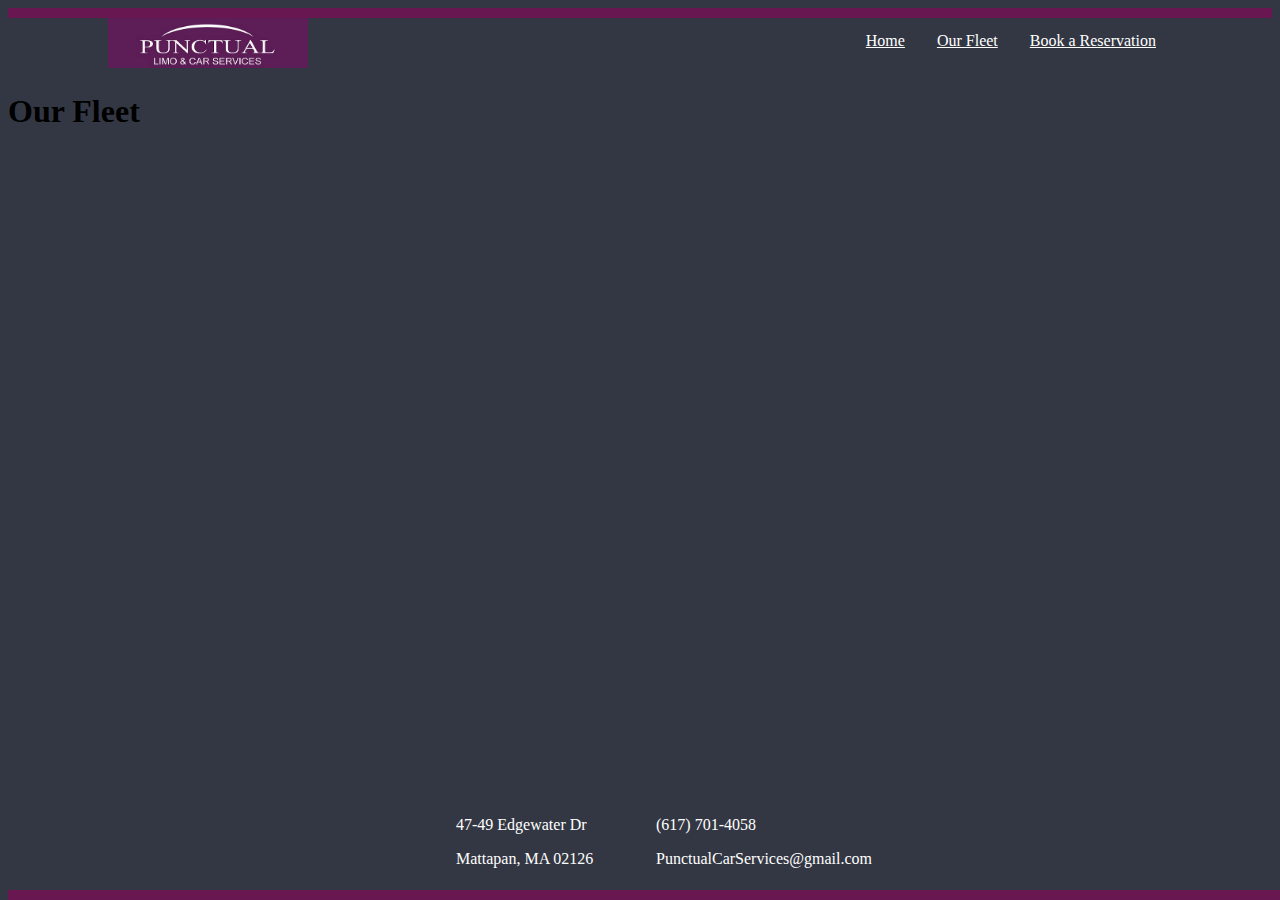
==== fleet.html @ b97d4e13 "reservation page" ====
<!doctype html>
<html lang="en">
  <head>
    <meta charset="utf-8">
    <meta name="viewport" content="width=device-width, initial-scale=1">
    <link rel="stylesheet" href="css/punctuallimo.css">
    <script type="text/javascript" src="javascript/punctuallimo.js"></script>
    <title>Punctual Limo</title>
  </head>
  <body>
    <div id="top-bar"></div>
    <section>
      <div class="navbar">
        <img src="images/punctuallimo_logo.png" alt="">
        <a href="reservations.html">Book a Reservation</a>
        <a href="fleet.html">Our Fleet</a>
        <a href="index.html">Home</a>
      </div>
    </section>

    <section>
      <h1>Our Fleet</h1>
    </section>

    <section>
      <footer>
        <div class="row">
          <div class="column">
            <p>47-49 Edgewater Dr</p>
            <p>Mattapan, MA 02126</p>
          </div>
          <div class="column">
            <p>(617) 701-4058</p>
            <p>PunctualCarServices@gmail.com</p>
          </div>
      </footer>
    </section>
    <div id="bottom-bar"></div>
  </body>
</html>
---- css/punctuallimo.css ----
#top-bar {
    width: 100%;
    height: 10px;
    background-color: #681750;
}

#bottom-bar {
    position: absolute;
    bottom: 0;
    width: 100%;
    height: 10px;
    background-color: #681750;
}

.navbar {
    background-color: #333743;
    align-self: center;
    margin: 0px 100px 0px 100px;
    overflow: hidden;
}

.navbar a {
    float: right;
    color: white;
    text-align: center;
    padding: 14px 16px;
    font-size: 16px;
}

.navbar img {
    width: 200px;
    height: 50px;
}

body {
    background-color: #333743;;
}

.row {
    display: flex;
}

.column {
    width: 200px;
    height: 100px;
}

div > p {
    color: white;
}

section > footer {
    position: absolute;
    bottom: 0;
    margin: 0 0 0 35%;
}

#reservation-form {
    display: flex;
    flex-direction: column;
    justify-content: center;
    align-items: center;
    margin-top: 50px;
    color: white;
}
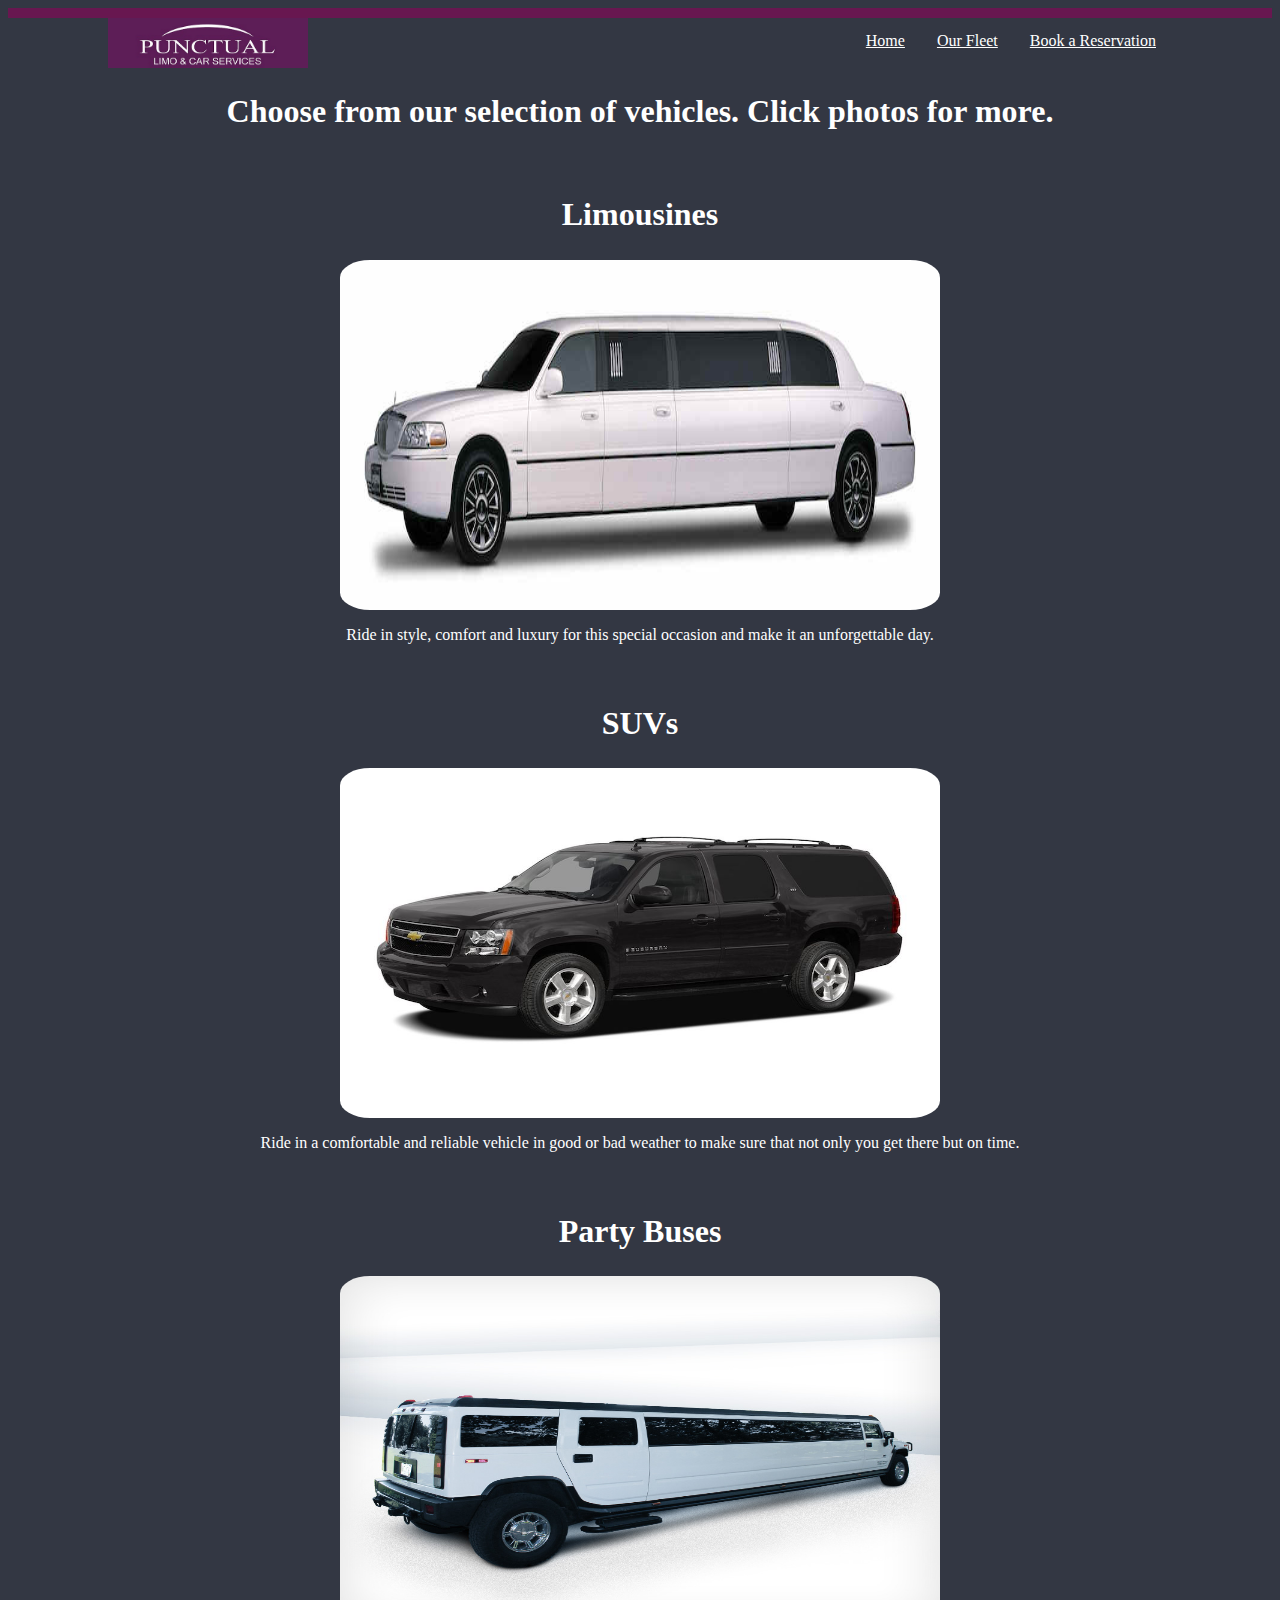
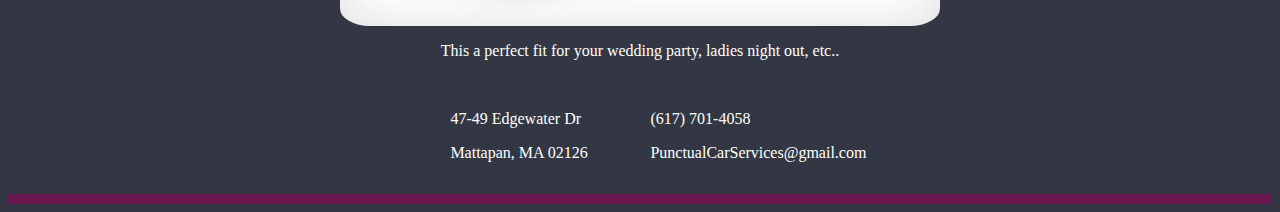
==== commit ea57081e: "fleet webpage" ====
--- a/fleet.html
+++ b/fleet.html
@@ -19,9 +19,23 @@
     </section>
 
     <section>
-      <h1>Our Fleet</h1>
+      <h1>Choose from our selection of vehicles. Click photos for more.</h1>
+      <div class="fleet-container">
+        <br>
+        <h2 class="fleet-header">Limousines</h2>
+        <img src="images/fleet1.jpeg" alt="">
+        <p>Ride in style, comfort and luxury for this special occasion and make it an unforgettable day.</p>
+        <br>
+        <h2 class="fleet-header">SUVs</h2>
+        <img src="images/fleet2.jpeg" alt="">
+        <p>Ride in a comfortable and reliable vehicle in good or bad weather to make sure that not only you get there but on time.</p>
+        <br>
+        <h2 class="fleet-header">Party Buses</h2>
+        <img src="images/fleet3.jpeg" alt="">
+        <p>This a perfect fit for your wedding party, ladies night out, etc..</p>
+        <br>
+      </div>
     </section>
-
     <section>
       <footer>
         <div class="row">
--- a/css/punctuallimo.css
+++ b/css/punctuallimo.css
@@ -5,7 +5,7 @@
 }
 
 #bottom-bar {
-    position: absolute;
+    position: relative;
     bottom: 0;
     width: 100%;
     height: 10px;
@@ -50,7 +50,7 @@
 }
 
 section > footer {
-    position: absolute;
+    position: relative;
     bottom: 0;
     margin: 0 0 0 35%;
 }
@@ -60,6 +60,54 @@
     flex-direction: column;
     justify-content: center;
     align-items: center;
-    margin-top: 50px;
+    margin-top: 25px;
     color: white;
 }
+
+h2 + img {
+    width: 400px;
+    height: 250px;
+}
+
+section > table {
+    width: 55%;
+    margin: auto;
+}
+
+td {
+    border-style: solid;
+    border-radius: 2%;
+}
+
+img + p {
+    color: white;
+}
+
+td h2 {
+    color: white;
+    text-align: center;
+}
+
+section > h1 {
+    color: white;
+    text-align: center;
+    font-size: xx-large;
+}
+
+br + h2 {
+    color: white;
+    text-align: center;
+    font-size: xx-large;
+}
+
+h1 + .fleet-container {
+    display: flex;
+    flex-direction: column;
+    align-items: center;
+}
+
+.fleet-header + img {
+    width: 600px;
+    height: 350px;
+    border-radius: 5%;
+}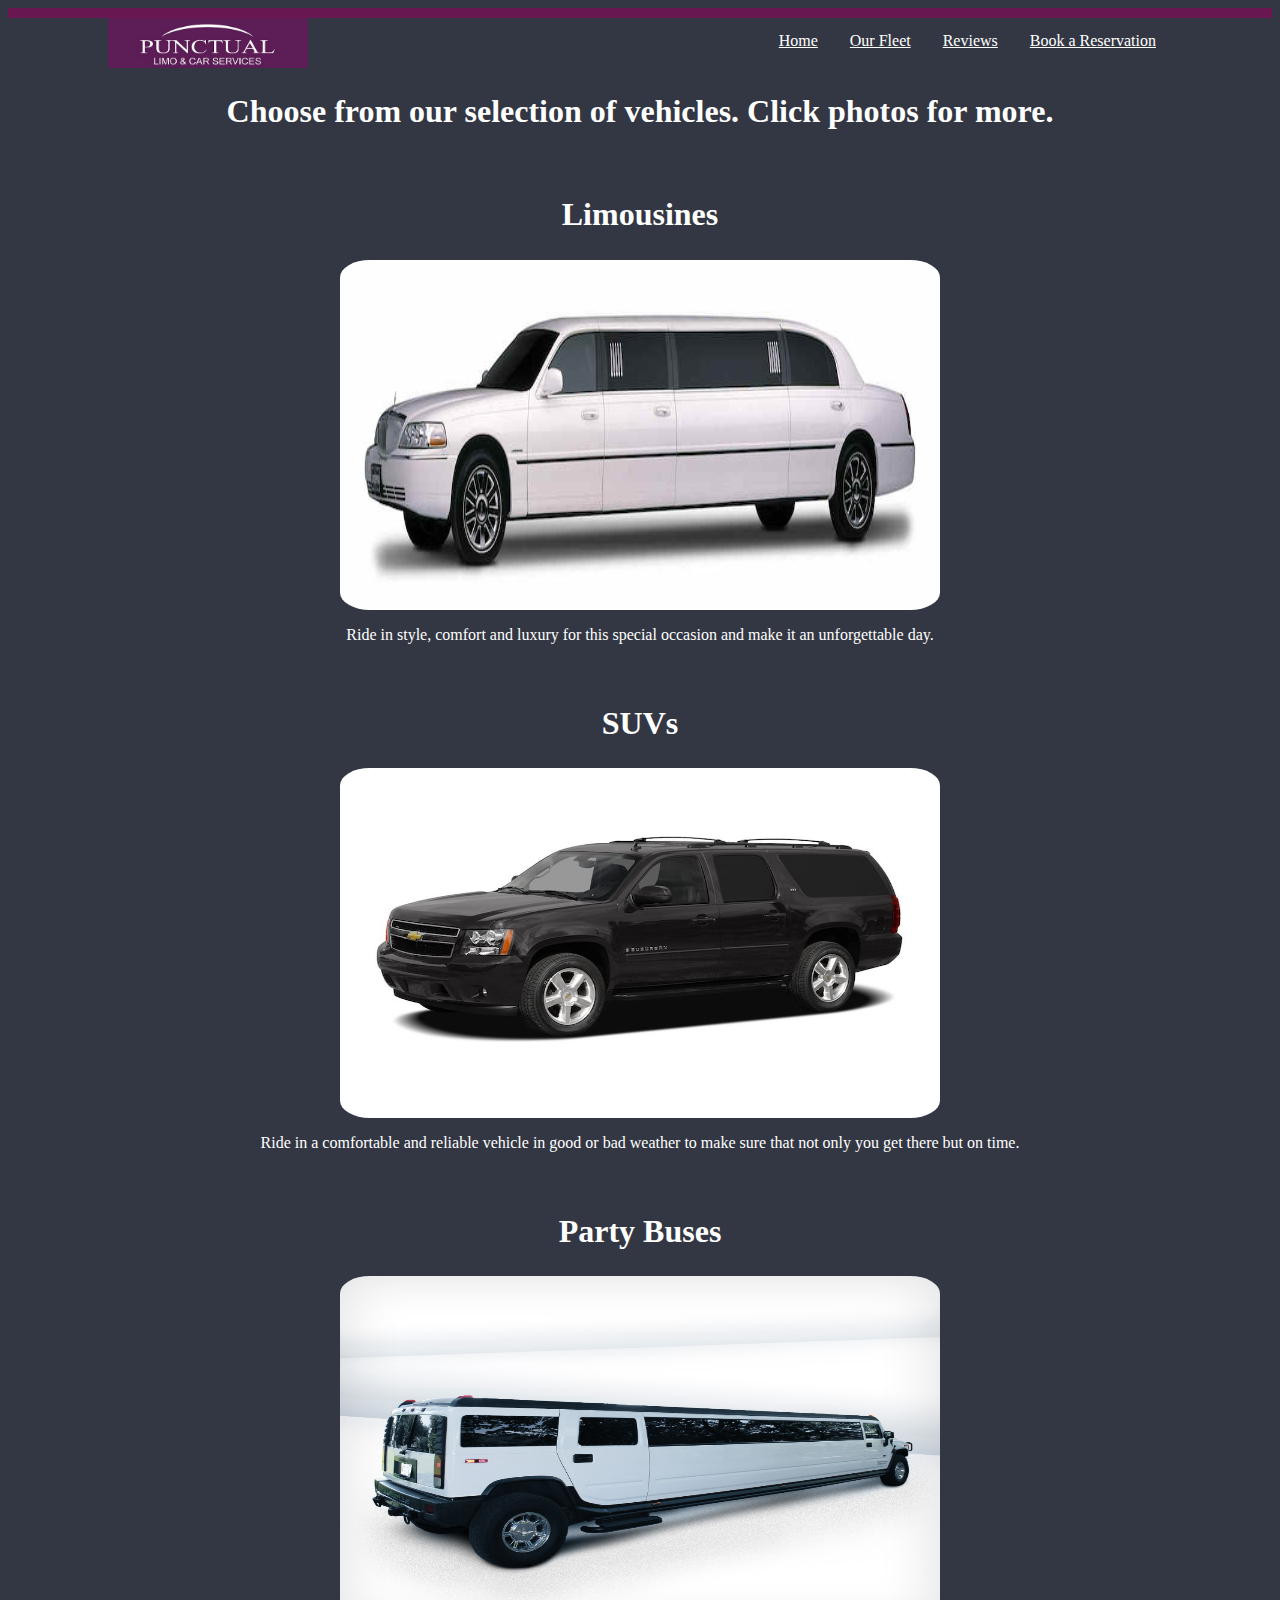
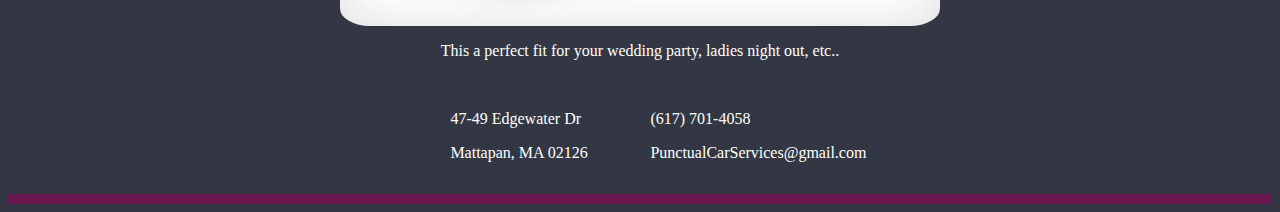
==== commit 172cee7d: "reviews webpage" ====
--- a/fleet.html
+++ b/fleet.html
@@ -13,6 +13,7 @@
       <div class="navbar">
         <img src="images/punctuallimo_logo.png" alt="">
         <a href="reservations.html">Book a Reservation</a>
+        <a href="reviews.html">Reviews</a>
         <a href="fleet.html">Our Fleet</a>
         <a href="index.html">Home</a>
       </div>
--- a/css/punctuallimo.css
+++ b/css/punctuallimo.css
@@ -79,7 +79,7 @@
     border-radius: 2%;
 }
 
-img + p {
+iframe + p {
     color: white;
 }
 
@@ -110,4 +110,14 @@
     width: 600px;
     height: 350px;
     border-radius: 5%;
+}
+
+img + iframe {
+    display: none;
+}
+
+div[title="first"], div[title="second"], div[title="third"] {
+    color: white;
+    font-size: xx-large;
+    margin: 50px;
 }